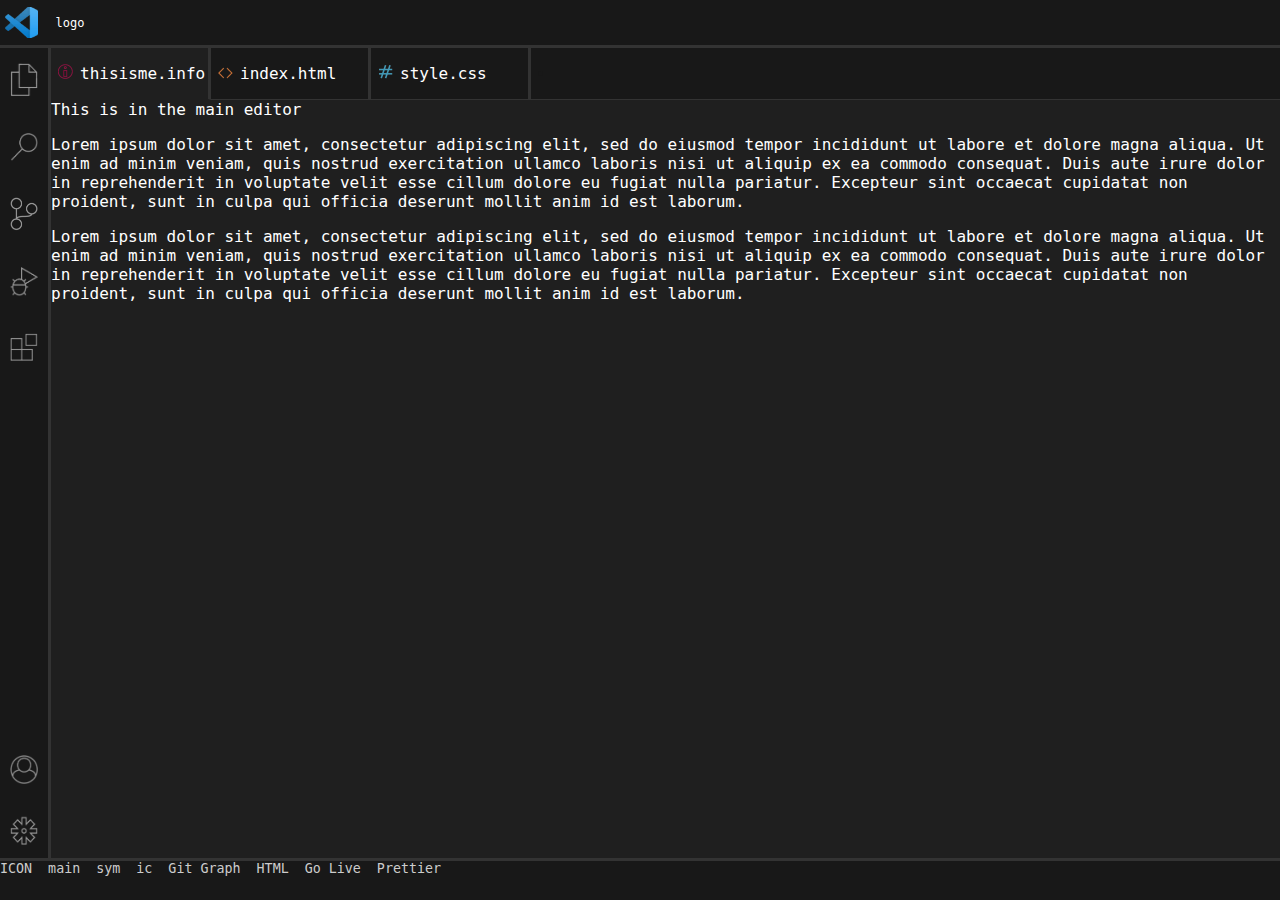
==== index.html @ 7f068ef3 "Added Tab Bar and Icons" ====
<!DOCTYPE html>
<html lang="en">
<head>
    <meta charset="UTF-8">
    <meta name="viewport" content="width=device-width, initial-scale=1.0">
    <title>My Portfolio</title>
    <link rel="stylesheet" type="text/css" href="styles.css">
</head>
<body>
    <div class="top-bar">
        <div ><img class="logo" src="img/vs-logo.png" alt="Visual Studio Code Logo"></div>
        <div >logo</div>
    </div>


    <div class="main-grid-container">
        <div class="side-nav-bar">
            <div><img src="img/files.png"></div>
            <div><img src="img/search.png"></div>
            <div><img src="img/git.png"></div>
            <div><img src="img/bug.png"></div>
            <div><img src="img/extensions.png"></div>
            <div class="spacer">
                <div class="bottom"><img src="img/profile.png"></div>
                <div class="way-bottom"><img src="img/settings.png"></div>
            </div>
        </div>

        <div class="main-editor">
            <ul class="tab-bar">
                <li class="selected-tab">thisisme.info</li>
                <li>index.html</li>
                <li>style.css</li>
                <li class="empty-item"></li>
            </ul>
            
            This is in the main editor
            <p>
                Lorem ipsum dolor sit amet, consectetur adipiscing elit,
                sed do eiusmod tempor incididunt ut labore et dolore magna
                aliqua. Ut enim ad minim veniam, quis nostrud exercitation
                ullamco laboris nisi ut aliquip ex ea commodo consequat.
                Duis aute irure dolor in reprehenderit in voluptate velit
                esse cillum dolore eu fugiat nulla pariatur. Excepteur sint
                occaecat cupidatat non proident, sunt in culpa qui 
                officia deserunt mollit anim id est laborum.
            </p>
            <p>
                Lorem ipsum dolor sit amet, consectetur adipiscing elit,
                sed do eiusmod tempor incididunt ut labore et dolore magna
                aliqua. Ut enim ad minim veniam, quis nostrud exercitation
                ullamco laboris nisi ut aliquip ex ea commodo consequat.
                Duis aute irure dolor in reprehenderit in voluptate velit
                esse cillum dolore eu fugiat nulla pariatur. Excepteur sint
                occaecat cupidatat non proident, sunt in culpa qui 
                officia deserunt mollit anim id est laborum.
            </p>
        </div>
    </div>


    <footer>
        <div>ICON</div>
        <div>main</div>
        <div>sym</div>
        <div>ic</div>
        <div>Git Graph</div>
        <div>HTML</div>
        <div>Go Live</div>
        <div>Prettier</div>
    </footer>

</body>
</html>
---- styles.css ----
body{
    font-family: Consolas, monaco, monospace, Arial, sans-serif;
    margin: 0;
    background-color: #181818;
}

.top-bar {
    background-color: #181818;
    display: flex;
    gap: 1em;
    height: 5vh;
    max-height: 50px;
    border-bottom: 3px solid #333333;
    color: white;
    font-size: 12px;
}
.top-bar div{
    display: flex;
    align-items: center;
    padding-left: 5px;
}


.main-grid-container {
    display: flex;
    height: 90vh;
    min-height: 420px;
    margin-bottom: 0;
    background-color: #1f1f1f;
}


.side-nav-bar {
    border-right: 3px solid #333333;
    background-color: #181818;
    display:flex;
    flex-direction:column;
    gap: 2rem;
    flex: 1;
    max-width: 50px;
    min-width: 3em;
    padding-top:15px;
}
.side-nav-bar div{
    text-align: center;
}
.spacer {
    display: flex;
    flex-direction: column;
    height: 100%;
    position: relative;
}
.spacer .bottom{
    height: 5%;
    position: absolute;
    bottom: 80px;
}
.spacer .way-bottom{
    height: 5%;
    position: absolute;
    bottom: 20px;
}


img {
    width: 60%;
    height: auto;
}

.logo{
    height: 70%;
    width: auto;
}


.main-editor {
    color: white;
    overflow-y: auto;
}
.tab-bar{
    display: flex;
    flex-wrap: wrap;
    background-color: #181818;
    list-style-position: inside;
    margin-top: 0;
    /* height: 2.5rem; */
    align-items: center;
    margin: 0;
    padding-left: 0;
}
.tab-bar li{
    border-right: #333333 solid 0.2rem;
    border-bottom: #333333 solid 0.1rem;
    /* background-color: pink; */
    width: 150px;
    padding: 1rem 0 1rem 7px;
}
.tab-bar .empty-item{
    color: #181818;
    border-right: none;
    padding: 1rem 0 1rem 7px;
    flex: 1;
}
.tab-bar .selected-tab{
    background-color: #1f1f1f;
    border-bottom: #1f1f1f solid 0.1rem;
}
.tab-bar li:nth-child(1){
    list-style-image: url('img/info.png');
}
.tab-bar li:nth-child(2){
    list-style-image: url('img/html.png');
}
.tab-bar li:nth-child(3){
    list-style-image: url('img/css.png');
}




footer{
    display: flex;
    gap: 1rem;
    margin-top: 0;
    border-top: 3px solid #333333;
    background-color: #181818;
    color: #cccccc;
    font-size: smaller;
    height: 4vh;
}

footer div {
    margin-top: 0;
    margin-bottom: 0;
    padding-left: 0;
    padding-bottom: 0;
}
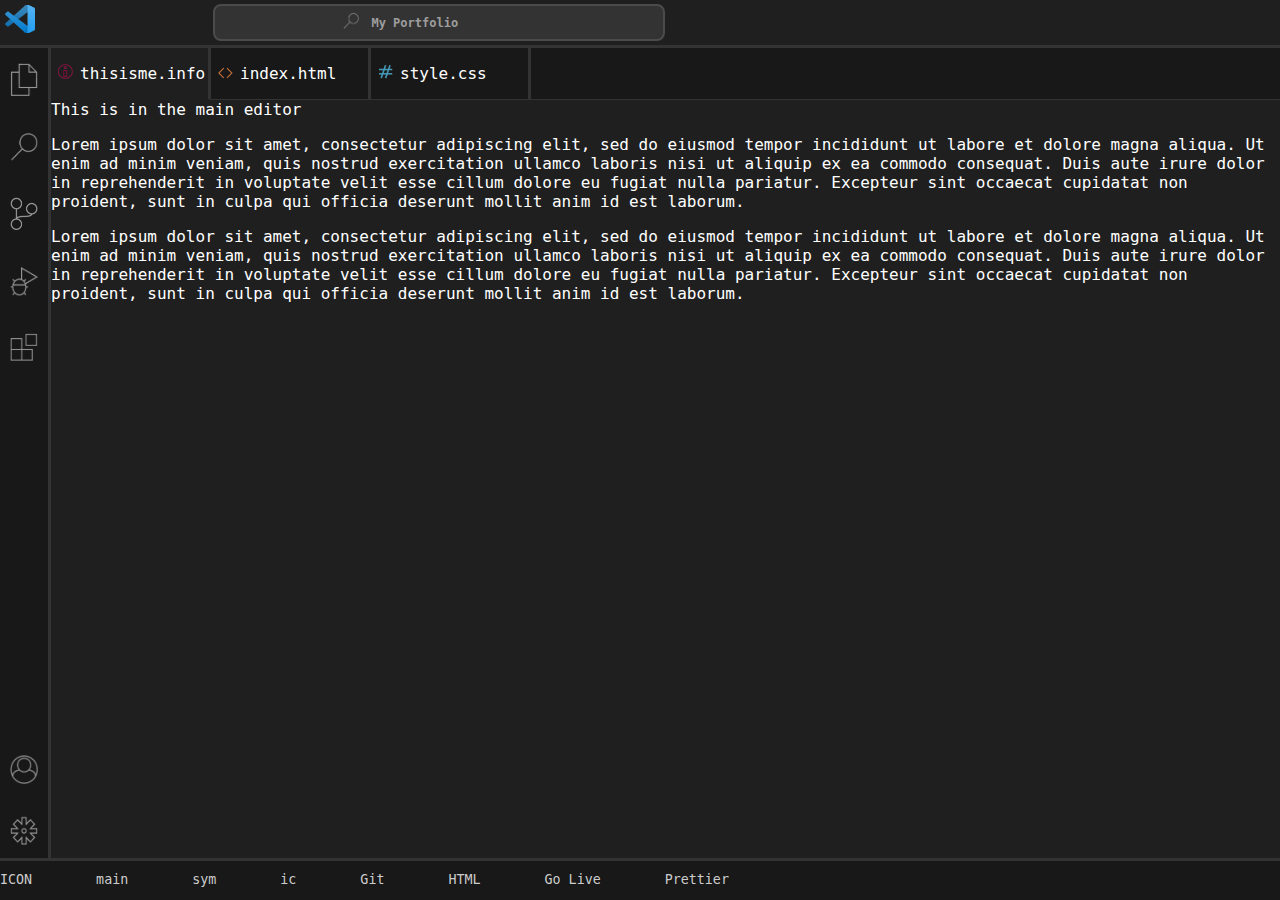
==== commit 9ed5ab25: "Sorta Finished the top bar and the footer-I think" ====
--- a/index.html
+++ b/index.html
@@ -9,7 +9,10 @@
 <body>
     <div class="top-bar">
         <div ><img class="logo" src="img/vs-logo.png" alt="Visual Studio Code Logo"></div>
-        <div >logo</div>
+        <div class="rounded-corners">
+            <p><img src="img/search.png" class="search-icon" alt=""></p>
+            <p><strong>My Portfolio</strong></p>
+        </div>
     </div>
 
 
@@ -64,7 +67,7 @@
         <div>main</div>
         <div>sym</div>
         <div>ic</div>
-        <div>Git Graph</div>
+        <div>Git</div>
         <div>HTML</div>
         <div>Go Live</div>
         <div>Prettier</div>
--- a/styles.css
+++ b/styles.css
@@ -5,9 +5,9 @@
 }
 
 .top-bar {
-    background-color: #181818;
+    background-color: #1f1f1f;
     display: flex;
-    gap: 1em;
+    gap: 1rem;
     height: 5vh;
     max-height: 50px;
     border-bottom: 3px solid #333333;
@@ -15,9 +15,27 @@
     font-size: 12px;
 }
 .top-bar div{
-    display: flex;
+    /* display: flex; */
     align-items: center;
     padding-left: 5px;
+    padding-top: 5px;
+    width: 15vw;
+}
+.top-bar .rounded-corners{
+    background-color: #333333;
+    border-radius: 8px;
+    border: 2px solid #4b4b4b;
+    padding: 0.5rem 10%;
+    margin: 4px 0;
+    color: #9d9d9d;
+    display: flex;
+    gap: 1em;
+    min-width: 8rem;
+    /* max-width: 50px; */
+}
+.top-bar .search-icon{
+    width: auto;
+    height: 1rem;
 }
 
 
@@ -120,13 +138,14 @@
 
 footer{
     display: flex;
-    gap: 1rem;
+    gap: 5%;
     margin-top: 0;
     border-top: 3px solid #333333;
     background-color: #181818;
     color: #cccccc;
     font-size: smaller;
     height: 4vh;
+    align-items: center;
 }
 
 footer div {
@@ -134,4 +153,6 @@
     margin-bottom: 0;
     padding-left: 0;
     padding-bottom: 0;
+    text-wrap: nowrap;
+    text-overflow: clip;
 }
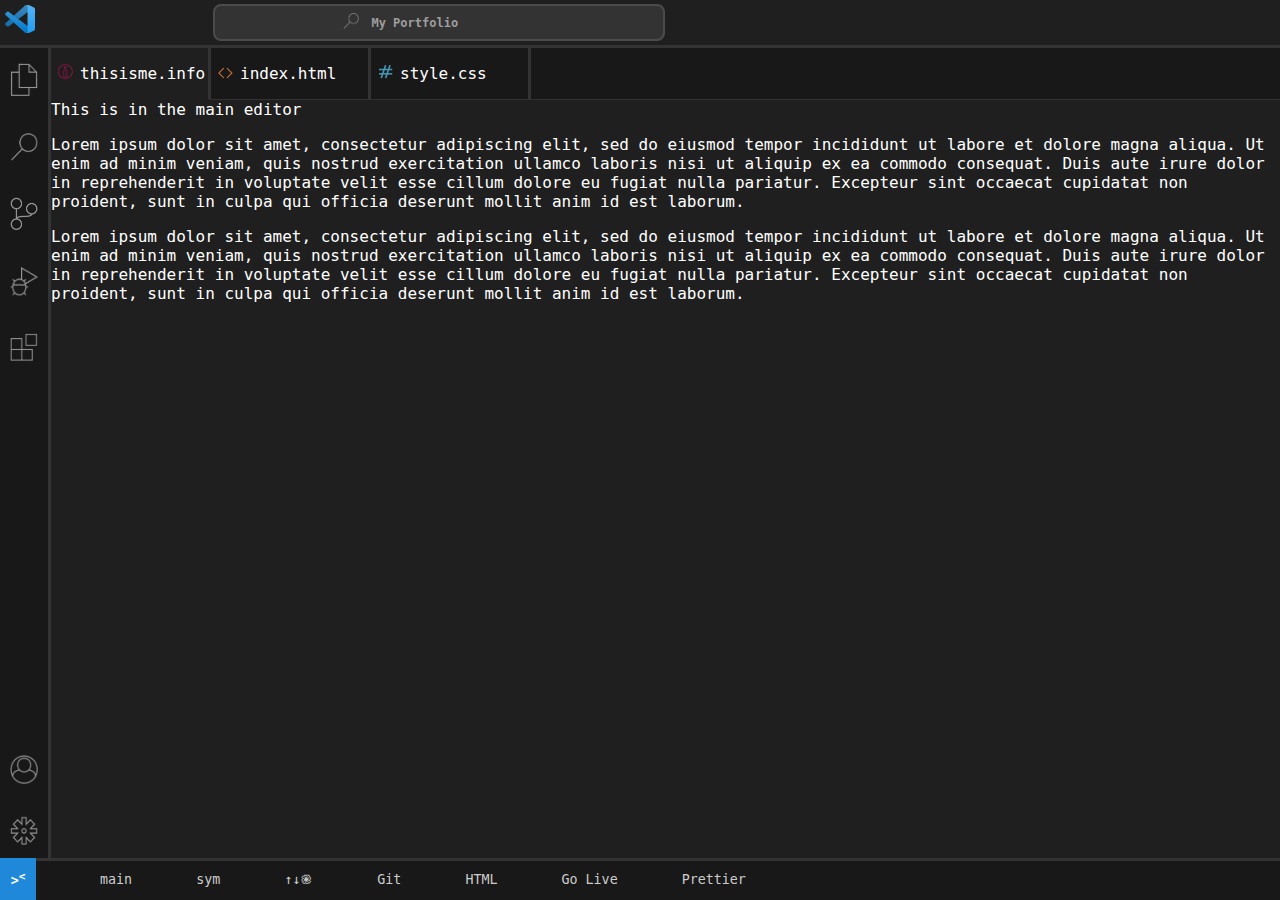
==== commit c32cc7cd: "Finalised things before multipages" ====
--- a/index.html
+++ b/index.html
@@ -63,10 +63,10 @@
 
 
     <footer>
-        <div>ICON</div>
+        <div class="icon"><strong>&gt<sup>&lt</sup></strong></div>
         <div>main</div>
         <div>sym</div>
-        <div>ic</div>
+        <div>↑↓֎</div>
         <div>Git</div>
         <div>HTML</div>
         <div>Go Live</div>
--- a/styles.css
+++ b/styles.css
@@ -146,6 +146,7 @@
     font-size: smaller;
     height: 4vh;
     align-items: center;
+
 }
 
 footer div {
@@ -153,6 +154,12 @@
     margin-bottom: 0;
     padding-left: 0;
     padding-bottom: 0;
-    text-wrap: nowrap;
     text-overflow: clip;
 }
+
+footer .icon{
+    padding: 1.3vh 0.8em;
+    background-color: #1f88d9;
+    color: white;
+    
+}
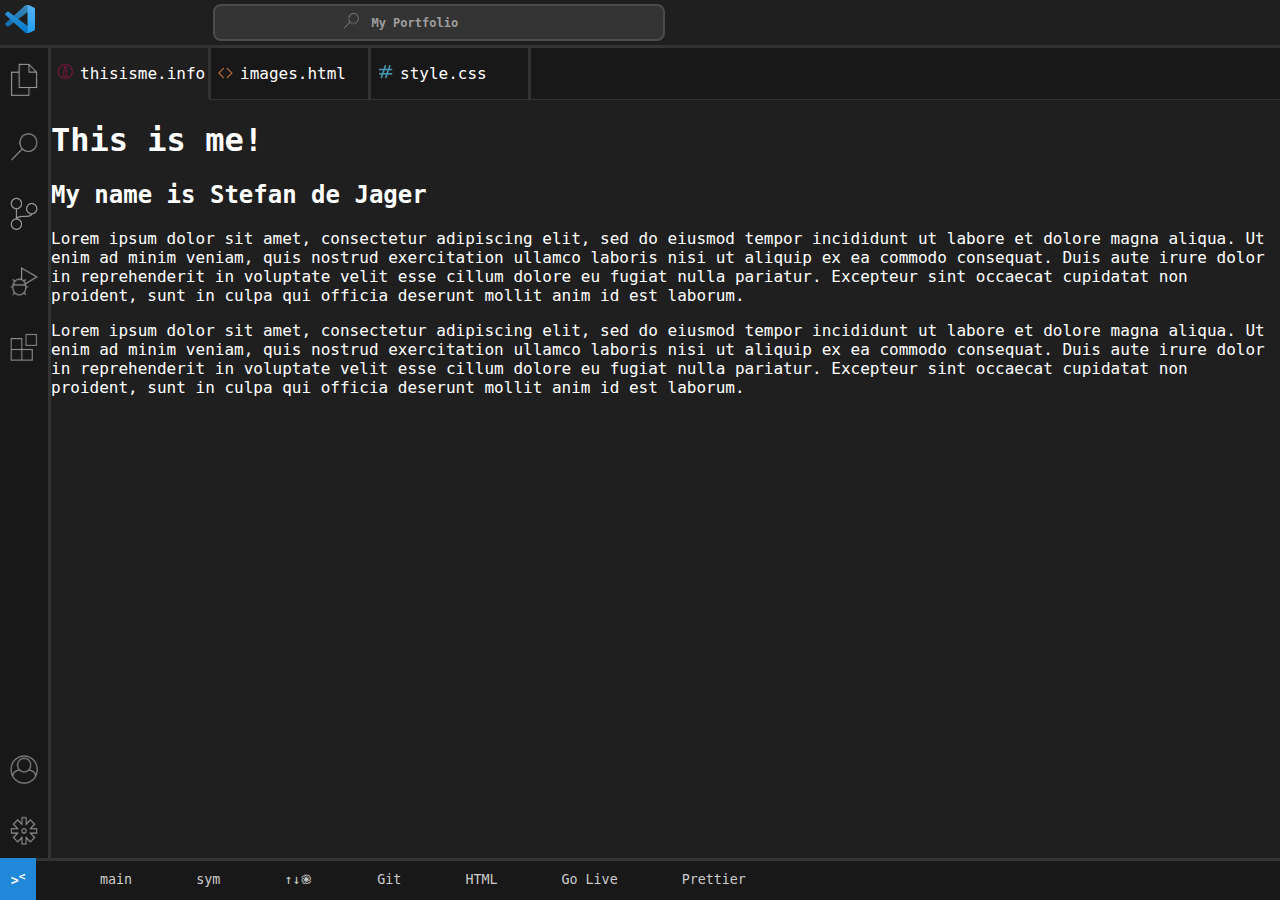
==== commit d2d4376c: "Started implementation of final touches & content" ====
--- a/index.html
+++ b/index.html
@@ -32,12 +32,13 @@
         <div class="main-editor">
             <ul class="tab-bar">
                 <li class="selected-tab">thisisme.info</li>
-                <li>index.html</li>
+                <li><a href="second.html">images.html</a></li>
                 <li>style.css</li>
                 <li class="empty-item"></li>
             </ul>
             
-            This is in the main editor
+            <header><h1>This is me!</h1></header>
+            <p><h2>My name is Stefan de Jager</h2></p>
             <p>
                 Lorem ipsum dolor sit amet, consectetur adipiscing elit,
                 sed do eiusmod tempor incididunt ut labore et dolore magna
@@ -58,6 +59,7 @@
                 occaecat cupidatat non proident, sunt in culpa qui 
                 officia deserunt mollit anim id est laborum.
             </p>
+            
         </div>
     </div>
 
--- a/styles.css
+++ b/styles.css
@@ -132,6 +132,14 @@
 .tab-bar li:nth-child(3){
     list-style-image: url('img/css.png');
 }
+.tab-bar a{
+    color: white;
+    text-decoration: none;
+}
+
+.tab-bar :hover{
+    background-color: #1f1f1f;
+}
 
 
 
@@ -163,3 +171,13 @@
     color: white;
     
 }
+
+.bluecolor{
+    color: #286bcc;
+}
+.lightbluecolor{
+    color: #8cdcfe;
+}
+.orangecolor{
+    color: #ce9178;
+}
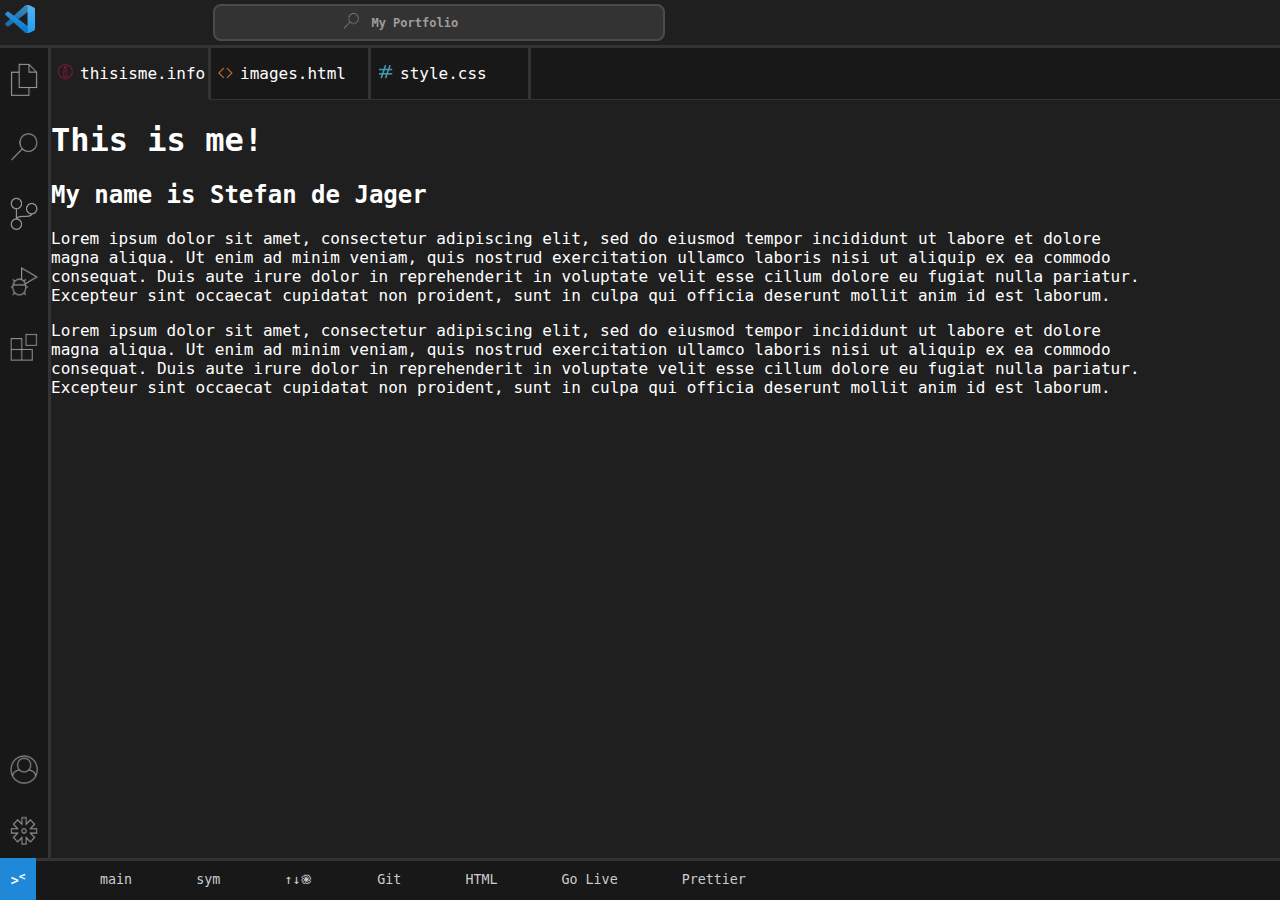
==== commit c490dda3: "Removed divs and cleaned up sections" ====
--- a/index.html
+++ b/index.html
@@ -7,27 +7,27 @@
     <link rel="stylesheet" type="text/css" href="styles.css">
 </head>
 <body>
-    <div class="top-bar">
-        <div ><img class="logo" src="img/vs-logo.png" alt="Visual Studio Code Logo"></div>
-        <div class="rounded-corners">
+    <section class="top-bar">
+        <section ><img class="logo" src="img/vs-logo.png" alt="Visual Studio Code Logo"></section>
+        <section class="rounded-corners">
             <p><img src="img/search.png" class="search-icon" alt=""></p>
             <p><strong>My Portfolio</strong></p>
-        </div>
-    </div>
+        </section>
+    </section>
 
 
-    <div class="main-grid-container">
-        <div class="side-nav-bar">
-            <div><img src="img/files.png"></div>
-            <div><img src="img/search.png"></div>
-            <div><img src="img/git.png"></div>
-            <div><img src="img/bug.png"></div>
-            <div><img src="img/extensions.png"></div>
-            <div class="spacer">
-                <div class="bottom"><img src="img/profile.png"></div>
-                <div class="way-bottom"><img src="img/settings.png"></div>
-            </div>
-        </div>
+    <section class="main-grid-container">
+        <section class="side-nav-bar">
+            <section><img src="img/files.png"></section>
+            <section><img src="img/search.png"></section>
+            <section><img src="img/git.png"></section>
+            <section><img src="img/bug.png"></section>
+            <section><img src="img/extensions.png"></section>
+            <section class="spacer">
+                <section class="bottom"><img src="img/profile.png"></section>
+                <section class="way-bottom"><img src="img/settings.png"></section>
+            </section>
+        </section>
 
         <div class="main-editor">
             <ul class="tab-bar">
@@ -37,9 +37,9 @@
                 <li class="empty-item"></li>
             </ul>
             
-            <header><h1>This is me!</h1></header>
-            <p><h2>My name is Stefan de Jager</h2></p>
-            <p>
+            <h1>This is me!</h1>
+            <h2>My name is Stefan de Jager</h2>
+            <p class="main-text">
                 Lorem ipsum dolor sit amet, consectetur adipiscing elit,
                 sed do eiusmod tempor incididunt ut labore et dolore magna
                 aliqua. Ut enim ad minim veniam, quis nostrud exercitation
@@ -49,7 +49,7 @@
                 occaecat cupidatat non proident, sunt in culpa qui 
                 officia deserunt mollit anim id est laborum.
             </p>
-            <p>
+            <p class="main-text">
                 Lorem ipsum dolor sit amet, consectetur adipiscing elit,
                 sed do eiusmod tempor incididunt ut labore et dolore magna
                 aliqua. Ut enim ad minim veniam, quis nostrud exercitation
@@ -61,18 +61,18 @@
             </p>
             
         </div>
-    </div>
+    </section>
 
 
     <footer>
-        <div class="icon"><strong>&gt<sup>&lt</sup></strong></div>
-        <div>main</div>
-        <div>sym</div>
-        <div>↑↓֎</div>
-        <div>Git</div>
-        <div>HTML</div>
-        <div>Go Live</div>
-        <div>Prettier</div>
+        <section class="icon"><strong>&gt<sup>&lt</sup></strong></section>
+        <section>main</section>
+        <section>sym</section>
+        <section>↑↓֎</section>
+        <section>Git</section>
+        <section>HTML</section>
+        <section>Go Live</section>
+        <section>Prettier</section>
     </footer>
 
 </body>
--- a/styles.css
+++ b/styles.css
@@ -14,7 +14,7 @@
     color: white;
     font-size: 12px;
 }
-.top-bar div{
+.top-bar section{
     /* display: flex; */
     align-items: center;
     padding-left: 5px;
@@ -59,7 +59,7 @@
     min-width: 3em;
     padding-top:15px;
 }
-.side-nav-bar div{
+.side-nav-bar section{
     text-align: center;
 }
 .spacer {
@@ -140,7 +140,9 @@
 .tab-bar :hover{
     background-color: #1f1f1f;
 }
-
+.main-text{
+    padding-right: 10vw;
+}
 
 
 
@@ -157,7 +159,7 @@
 
 }
 
-footer div {
+footer section {
     margin-top: 0;
     margin-bottom: 0;
     padding-left: 0;
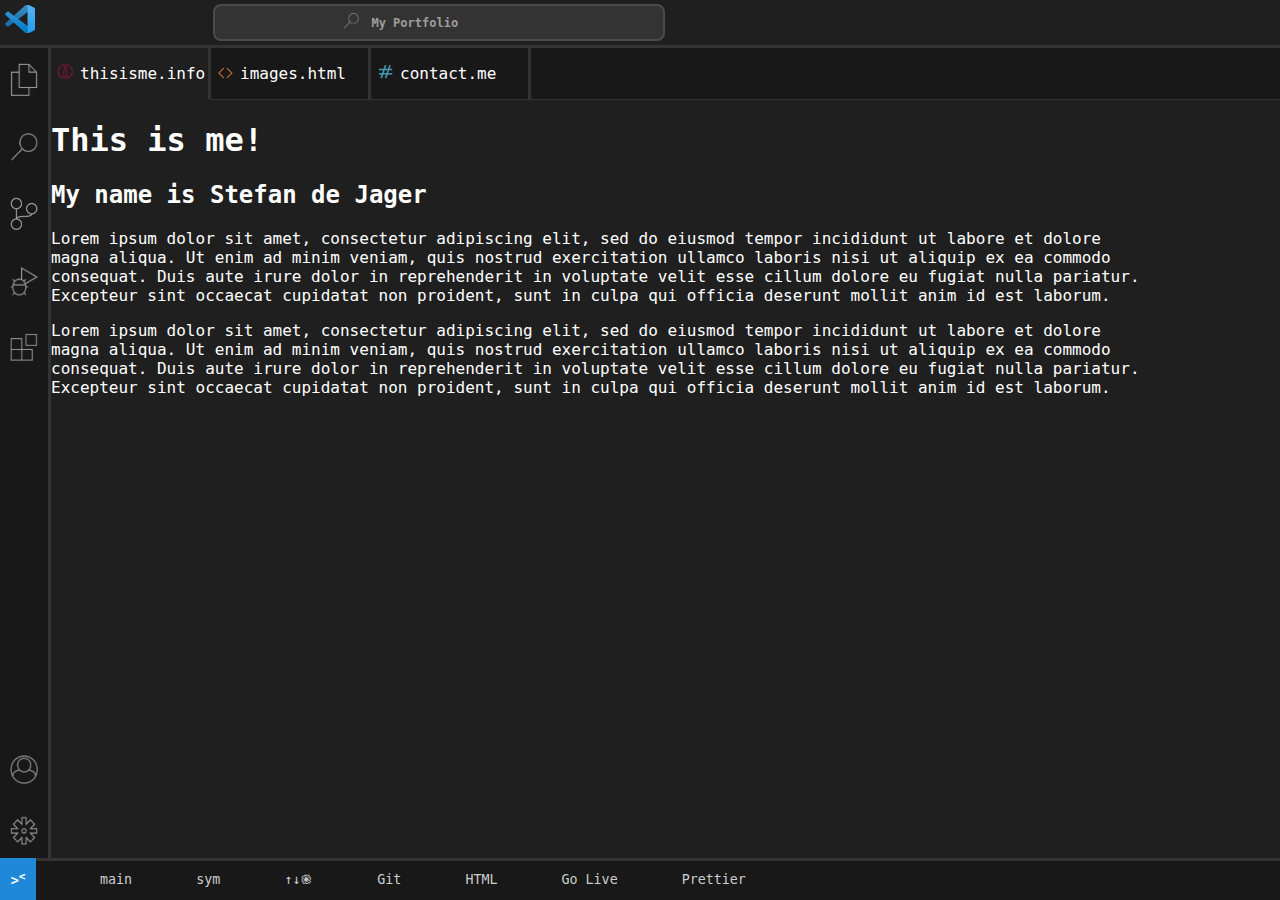
==== commit 217e3f70: "Implemented third tab" ====
--- a/index.html
+++ b/index.html
@@ -10,7 +10,7 @@
     <section class="top-bar">
         <section ><img class="logo" src="img/vs-logo.png" alt="Visual Studio Code Logo"></section>
         <section class="rounded-corners">
-            <p><img src="img/search.png" class="search-icon" alt=""></p>
+            <p><img src="img/search.png" class="search-icon" alt="Visual Studio Code search icon"></p>
             <p><strong>My Portfolio</strong></p>
         </section>
     </section>
@@ -18,22 +18,22 @@
 
     <section class="main-grid-container">
         <section class="side-nav-bar">
-            <section><img src="img/files.png"></section>
-            <section><img src="img/search.png"></section>
-            <section><img src="img/git.png"></section>
-            <section><img src="img/bug.png"></section>
-            <section><img src="img/extensions.png"></section>
+            <section><img src="img/files.png" alt="Visual Studio Code files explorer icon"></section>
+            <section><img src="img/search.png" alt="Visual Studio Code search icon"></section>
+            <section><img src="img/git.png" alt="Visual Studio Code git icon"></section>
+            <section><img src="img/bug.png" alt="Visual Studio Code debugger icon"></section>
+            <section><img src="img/extensions.png" alt="Visual Studio Code extensions icon"></section>
             <section class="spacer">
-                <section class="bottom"><img src="img/profile.png"></section>
-                <section class="way-bottom"><img src="img/settings.png"></section>
+                <section class="bottom"><img src="img/profile.png" alt="Visual Studio Code profile icon"></section>
+                <section class="way-bottom"><img src="img/settings.png" alt="Visual Studio Code settings icon"></section>
             </section>
         </section>
 
         <div class="main-editor">
             <ul class="tab-bar">
-                <li class="selected-tab">thisisme.info</li>
+                <li class="selected-tab"><a href="index.html">thisisme.info</a></li>
                 <li><a href="second.html">images.html</a></li>
-                <li>style.css</li>
+                <li><a href="third.html">contact.me</a></li>
                 <li class="empty-item"></li>
             </ul>
             
--- a/styles.css
+++ b/styles.css
@@ -143,6 +143,9 @@
 .main-text{
     padding-right: 10vw;
 }
+#spacer{
+    width: 90vw;
+}
 
 
 
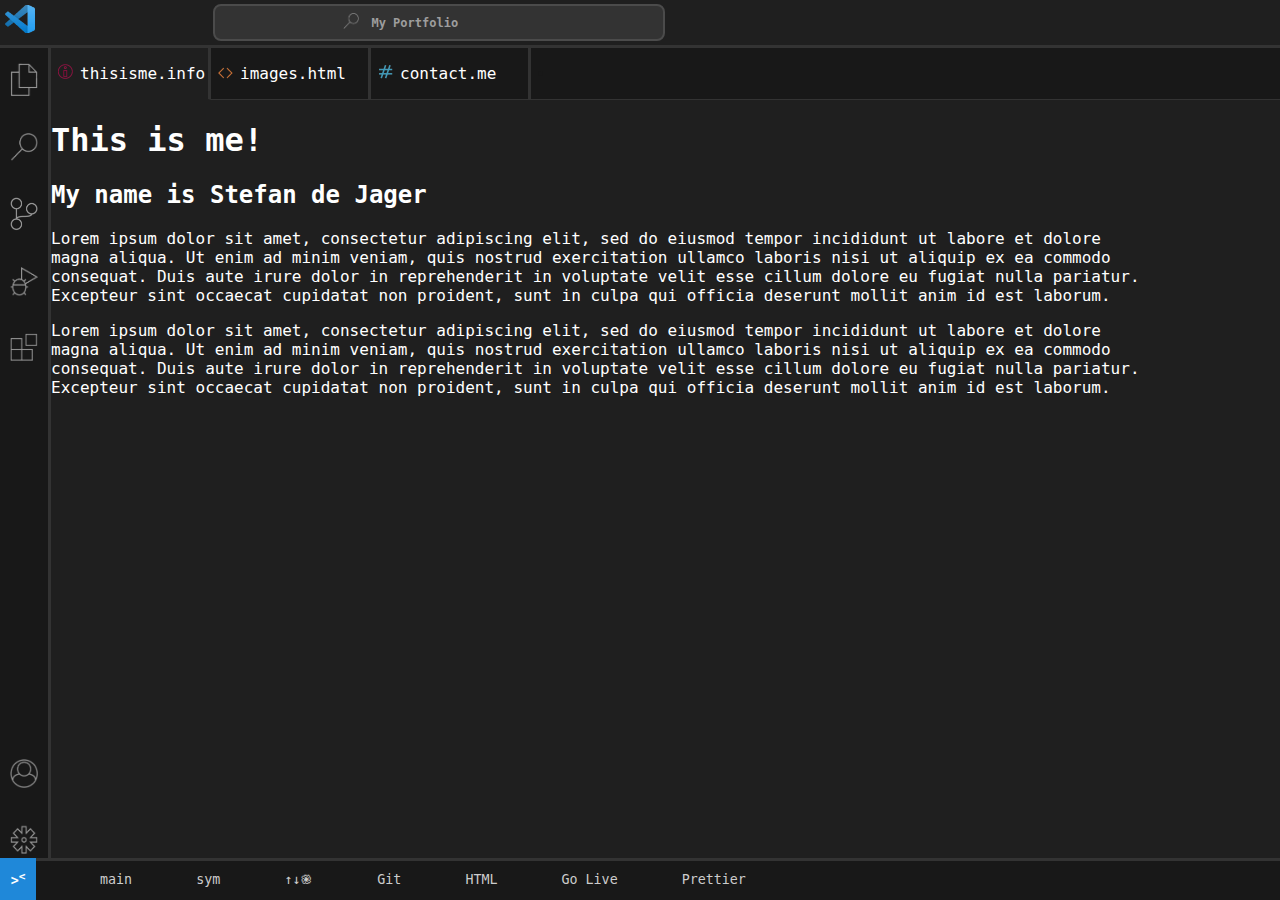
==== commit dd9918bb: "Replaced some of the section items with li's" ====
--- a/index.html
+++ b/index.html
@@ -18,15 +18,15 @@
 
     <section class="main-grid-container">
         <section class="side-nav-bar">
-            <section><img src="img/files.png" alt="Visual Studio Code files explorer icon"></section>
-            <section><img src="img/search.png" alt="Visual Studio Code search icon"></section>
-            <section><img src="img/git.png" alt="Visual Studio Code git icon"></section>
-            <section><img src="img/bug.png" alt="Visual Studio Code debugger icon"></section>
-            <section><img src="img/extensions.png" alt="Visual Studio Code extensions icon"></section>
-            <section class="spacer">
-                <section class="bottom"><img src="img/profile.png" alt="Visual Studio Code profile icon"></section>
-                <section class="way-bottom"><img src="img/settings.png" alt="Visual Studio Code settings icon"></section>
-            </section>
+            <li><img src="img/files.png" alt="Visual Studio Code files explorer icon"></li>
+            <li><img src="img/search.png" alt="Visual Studio Code search icon"></li>
+            <li><img src="img/git.png" alt="Visual Studio Code git icon"></li>
+            <li><img src="img/bug.png" alt="Visual Studio Code debugger icon"></li>
+            <li><img src="img/extensions.png" alt="Visual Studio Code extensions icon"></li>
+            <li class="spacer">
+                <li class="bottom"><img src="img/profile.png" alt="Visual Studio Code profile icon"></li>
+                <li class="way-bottom"><img src="img/settings.png" alt="Visual Studio Code settings icon"></li>
+            </li>
         </section>
 
         <div class="main-editor">
@@ -65,14 +65,14 @@
 
 
     <footer>
-        <section class="icon"><strong>&gt<sup>&lt</sup></strong></section>
-        <section>main</section>
-        <section>sym</section>
-        <section>↑↓֎</section>
-        <section>Git</section>
-        <section>HTML</section>
-        <section>Go Live</section>
-        <section>Prettier</section>
+        <li class="icon"><strong>&gt<sup>&lt</sup></strong></li>
+        <li>main</li>
+        <li>sym</li>
+        <li>↑↓֎</li>
+        <li>Git</li>
+        <li>HTML</li>
+        <li>Go Live</li>
+        <li>Prettier</li>
     </footer>
 
 </body>
--- a/styles.css
+++ b/styles.css
@@ -15,7 +15,6 @@
     font-size: 12px;
 }
 .top-bar section{
-    /* display: flex; */
     align-items: center;
     padding-left: 5px;
     padding-top: 5px;
@@ -31,7 +30,6 @@
     display: flex;
     gap: 1em;
     min-width: 8rem;
-    /* max-width: 50px; */
 }
 .top-bar .search-icon{
     width: auto;
@@ -59,7 +57,8 @@
     min-width: 3em;
     padding-top:15px;
 }
-.side-nav-bar section{
+.side-nav-bar li{
+    list-style-type: none;
     text-align: center;
 }
 .spacer {
@@ -101,7 +100,6 @@
     background-color: #181818;
     list-style-position: inside;
     margin-top: 0;
-    /* height: 2.5rem; */
     align-items: center;
     margin: 0;
     padding-left: 0;
@@ -109,7 +107,6 @@
 .tab-bar li{
     border-right: #333333 solid 0.2rem;
     border-bottom: #333333 solid 0.1rem;
-    /* background-color: pink; */
     width: 150px;
     padding: 1rem 0 1rem 7px;
 }
@@ -144,7 +141,7 @@
     padding-right: 10vw;
 }
 #spacer{
-    width: 90vw;
+    width: 87vw;
 }
 
 
@@ -162,7 +159,8 @@
 
 }
 
-footer section {
+footer li {
+    list-style-type: none;
     margin-top: 0;
     margin-bottom: 0;
     padding-left: 0;
